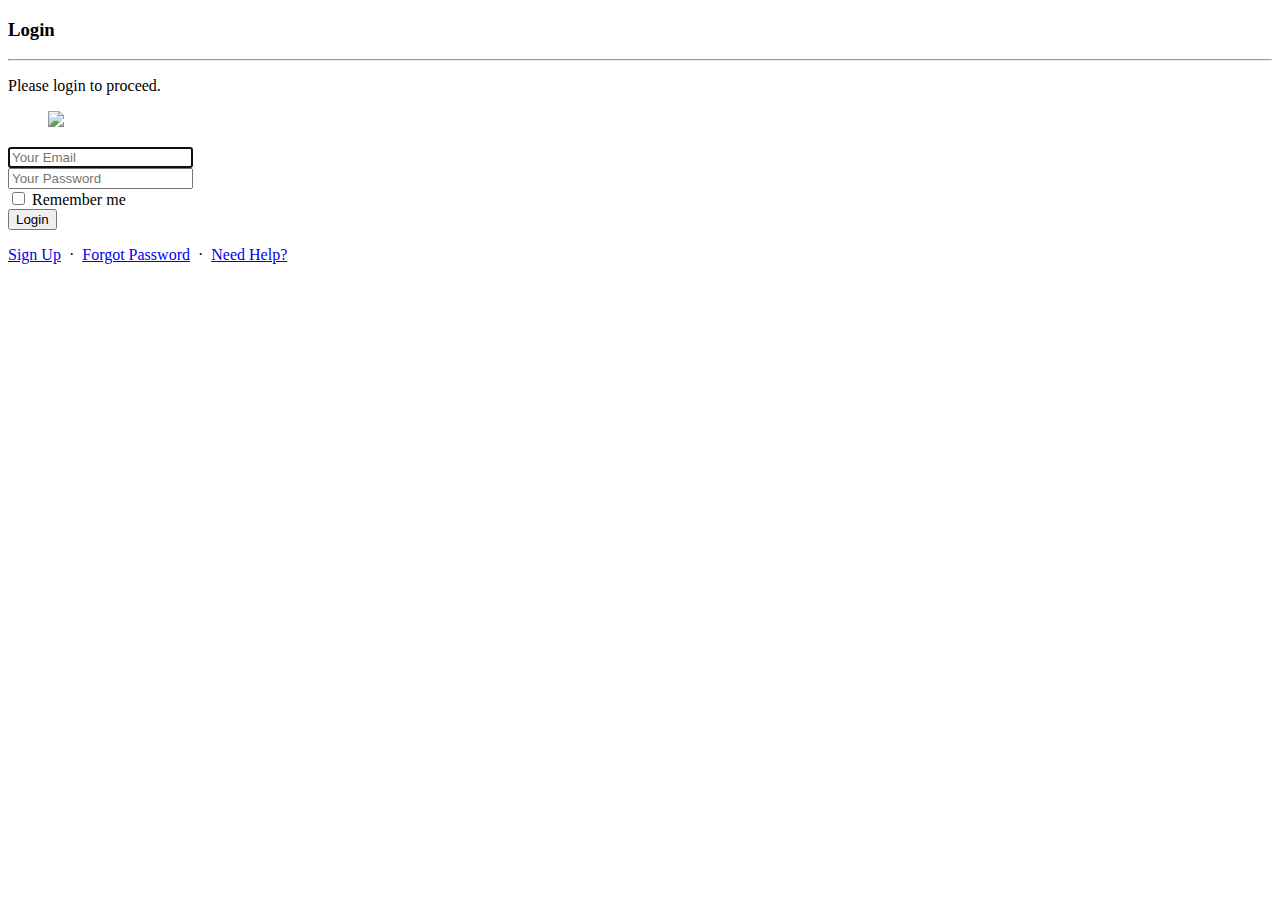
==== login.html @ 9fb86eda "Added pages" ====
<!DOCTYPE html>
<html>

    <head>
        <meta charset="utf-8">
        <meta name="viewport" content="width=device-width, initial-scale=1">
        <link rel="stylesheet" href="css/bulma.min.css">
        <script defer src="https://use.fontawesome.com/releases/v5.3.1/js/all.js"></script>
        <title>Login</title>
    </head>

    <body>
     <section class="hero is-success is-fullheight">
        <div class="hero-body">
            <div class="container has-text-centered">
                <div class="column is-4 is-offset-4">
                    <h3 class="title has-text-black">Login</h3>
                    <hr class="login-hr">
                    <p class="subtitle has-text-black">Please login to proceed.</p>
                    <div class="box">
                        <figure class="avatar">
                            <img src="https://steamuserimages-a.akamaihd.net/ugc/770609061226485017/5744071BA45F40052BA7079D2306B89CFD9C876A/?imw=128&imh=128&ima=fit&impolicy=Letterbox&imcolor=%23000000&letterbox=true">
                        </figure>
                        <form>
                            <div class="field">
                                <div class="control">
                                    <input class="input is-large" type="email" placeholder="Your Email" autofocus="">
                                </div>
                            </div>

                            <div class="field">
                                <div class="control">
                                    <input class="input is-large" type="password" placeholder="Your Password">
                                </div>
                            </div>
                            <div class="field">
                                <label class="checkbox">
                  <input type="checkbox">
                  Remember me
                </label>
                            </div>
                            <button class="button is-block is-info is-large is-fullwidth">Login <i class="fa fa-sign-in" aria-hidden="true"></i></button>
                        </form>
                    </div>
                    <p class="has-text-grey">
                        <a href="index.html">Sign Up</a> &nbsp;·&nbsp;
                        <a href="../">Forgot Password</a> &nbsp;·&nbsp;
                        <a href="../">Need Help?</a>
                    </p>
                </div>
            </div>
        </div>
    </section>
    <script async type="text/javascript" src="../js/bulma.js"></script>
    <!-- The core Firebase JS SDK is always required and must be listed first -->
<script src="https://www.gstatic.com/firebasejs/7.7.0/firebase-app.js"></script>

<!-- TODO: Add SDKs for Firebase products that you want to use
     https://firebase.google.com/docs/web/setup#available-libraries -->
<script src="https://www.gstatic.com/firebasejs/7.7.0/firebase-analytics.js"></script>

<script>
  // Your web app's Firebase configuration
  var firebaseConfig = {
    apiKey: "AIzaSyDhz_tfx3zxv7T85zfQRuLaS2xbl8D6HKs",
    authDomain: "webapp-jacks.firebaseapp.com",
    databaseURL: "https://webapp-jacks.firebaseio.com",
    projectId: "webapp-jacks",
    storageBucket: "webapp-jacks.appspot.com",
    messagingSenderId: "261322568580",
    appId: "1:261322568580:web:b6fd78523c4d1b2ffb23d1",
    measurementId: "G-24T2KRQLCR"
  };
  // Initialize Firebase
  firebase.initializeApp(firebaseConfig);
  firebase.analytics();
    firebase.auth().createUserWithEmailAndPassword(email, password).catch(function(error) {
  // Handle Errors here.
  var errorCode = error.code;
  var errorMessage = error.message;
  // ...
});
        firebase.auth().signInWithEmailAndPassword(email, password).catch(function(error) {
  // Handle Errors here.
  var errorCode = error.code;
  var errorMessage = error.message;
  // ...
});
firebase.auth().signInWithEmailAndPassword(email, password).catch(function(error) {
  // Handle Errors here.
  var errorCode = error.code;
  var errorMessage = error.message;
  // ...
});
firebase.auth().signOut().then(function() {
  // Sign-out successful.
}).catch(function(error) {
  // An error happened.
});
</script>
<!-- Insert these scripts at the bottom of the HTML, but before you use any Firebase services -->

  <!-- Firebase App (the core Firebase SDK) is always required and must be listed first -->
  <script src="/__/firebase/7.7.0/firebase-app.js"></script>

  <!-- If you enabled Analytics in your project, add the Firebase SDK for Analytics -->
  <script src="/__/firebase/7.7.0/firebase-analytics.js"></script>

  <!-- Add Firebase products that you want to use -->
  <script src="/__/firebase/7.7.0/firebase-auth.js"></script>
  <script src="/__/firebase/7.7.0/firebase-firestore.js"></script>
        <!-- Initialize Firebase -->
  <script src="/__/firebase/init.js"></script>
    </body>



</html>
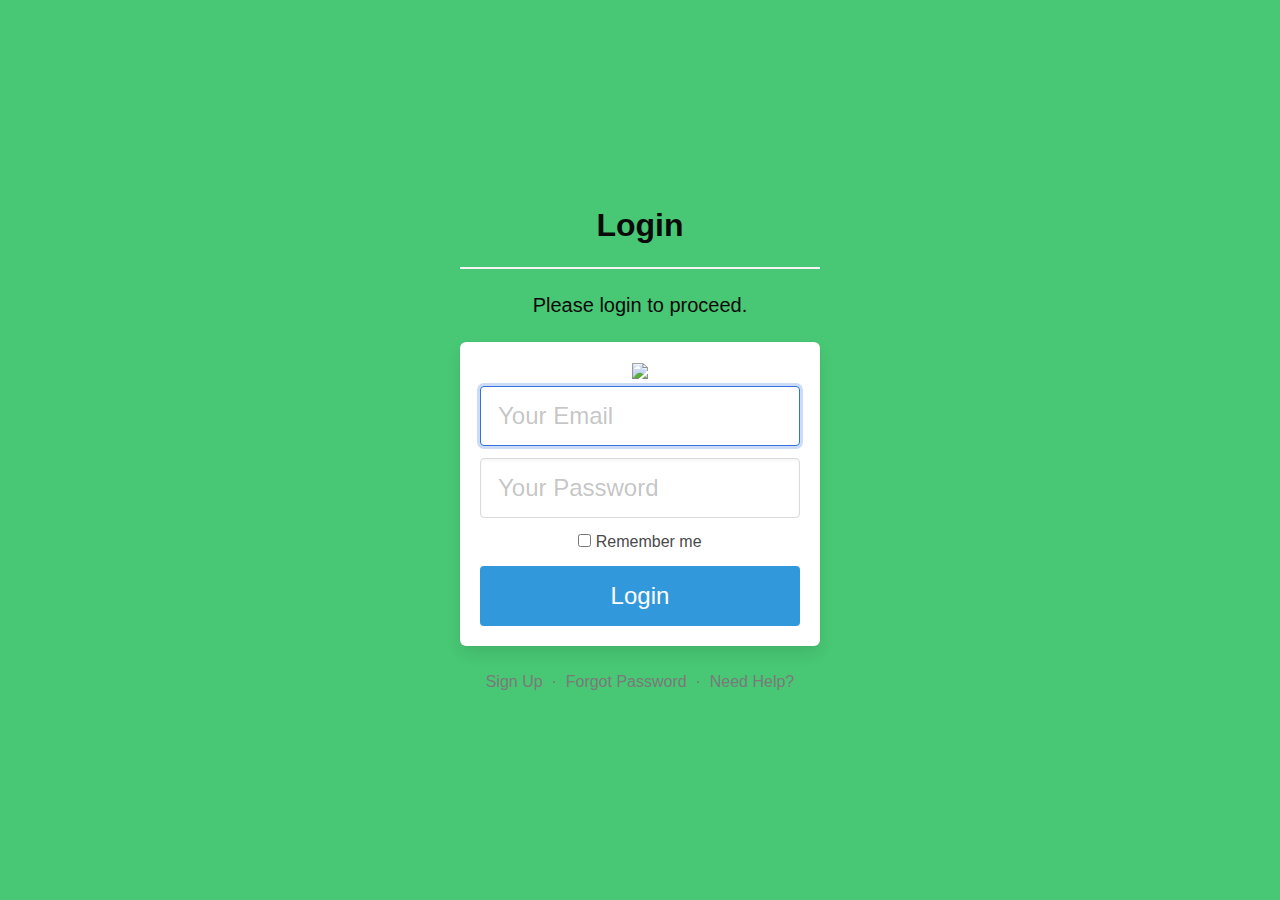
==== commit e2ad520b: "Changes" ====
--- a/login.html
+++ b/login.html
@@ -2,14 +2,18 @@
 <html>
 
     <head>
+    <body>
+
+            
         <meta charset="utf-8">
         <meta name="viewport" content="width=device-width, initial-scale=1">
         <link rel="stylesheet" href="css/bulma.min.css">
         <script defer src="https://use.fontawesome.com/releases/v5.3.1/js/all.js"></script>
         <title>Login</title>
-    </head>
 
-    <body>
+
+
+        
      <section class="hero is-success is-fullheight">
         <div class="hero-body">
             <div class="container has-text-centered">
@@ -111,8 +115,9 @@
   <script src="/__/firebase/7.7.0/firebase-firestore.js"></script>
         <!-- Initialize Firebase -->
   <script src="/__/firebase/init.js"></script>
+    
     </body>
 
-
+    </head>
 
 </html>